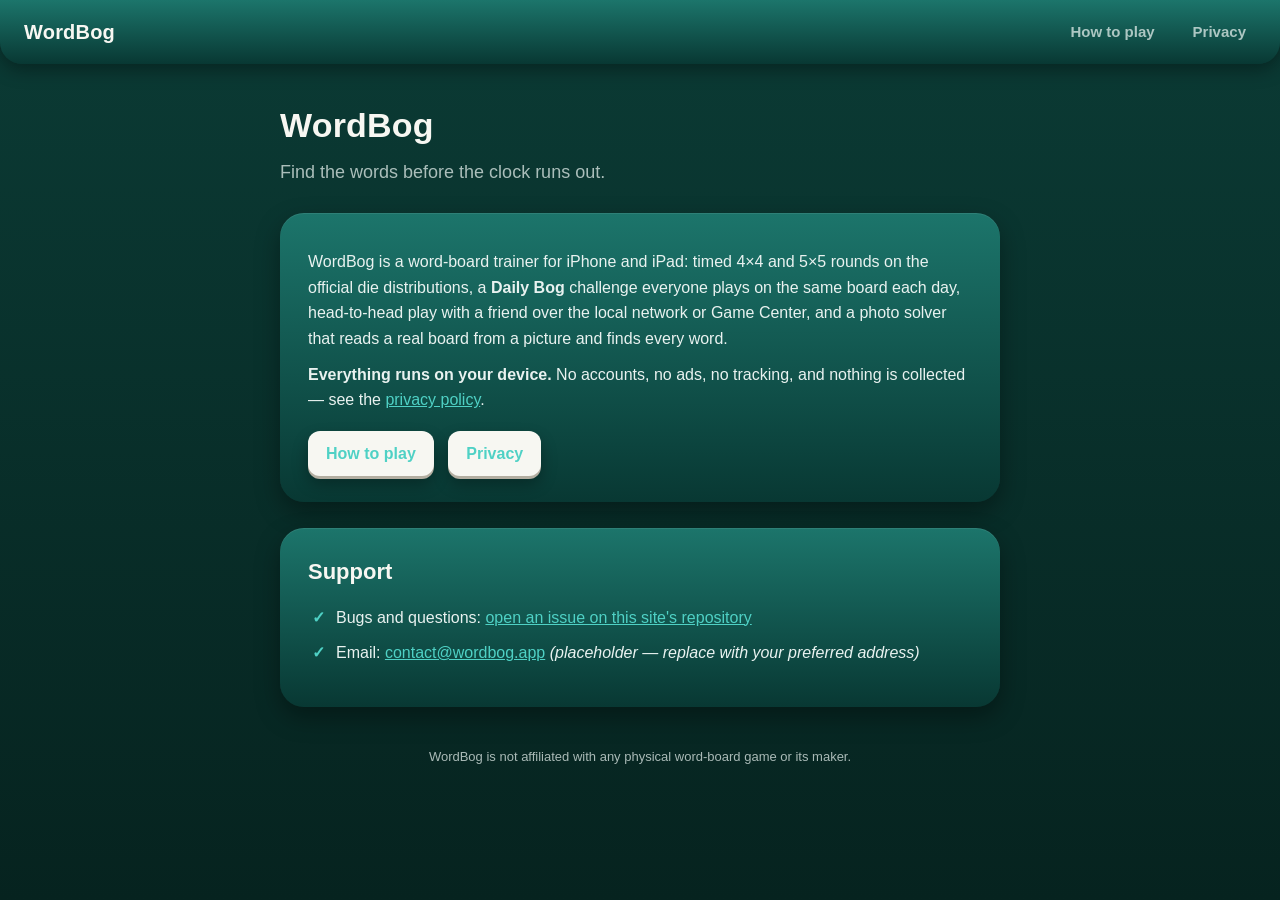
==== index.html @ 049b4d7b "Skin the site like the game; add How to Play page Hand-rolled HTML/CSS replacing the default Pages t" ====
<!DOCTYPE html>
<html lang="en">
<head>
<meta charset="utf-8">
<meta name="viewport" content="width=device-width, initial-scale=1">
<title>WordBog</title>
<meta name="description" content="WordBog is a word-board trainer for iPhone and iPad: timed rounds, a daily challenge everyone plays together, multiplayer, and a photo solver. Everything runs on-device.">
<link rel="stylesheet" href="style.css">
</head>
<body>
<nav>
  <a class="brand" href="index.html">WordBog</a>
  <a href="how-to-play.html">How to play</a>
  <a href="privacy.html">Privacy</a>
</nav>

<div class="wrap">
  <h1>WordBog</h1>
  <p class="tagline">Find the words before the clock runs out.</p>

  <div class="tray">
    <p>WordBog is a word-board trainer for iPhone and iPad: timed 4×4 and 5×5
    rounds on the official die distributions, a <strong>Daily Bog</strong>
    challenge everyone plays on the same board each day, head-to-head play
    with a friend over the local network or Game Center, and a photo solver
    that reads a real board from a picture and finds every word.</p>
    <p><strong>Everything runs on your device.</strong> No accounts, no ads,
    no tracking, and nothing is collected — see the
    <a href="privacy.html">privacy policy</a>.</p>
    <a class="btn" href="how-to-play.html">How to play</a>
    <a class="btn" href="privacy.html">Privacy</a>
  </div>

  <div class="tray">
    <h2>Support</h2>
    <ul class="checks">
      <li>Bugs and questions: <a href="https://github.com/gregnazario/wordbog-pages/issues">open an issue on this site's repository</a></li>
      <li>Email: <a href="mailto:contact@wordbog.app">contact@wordbog.app</a> <em>(placeholder — replace with your preferred address)</em></li>
    </ul>
  </div>

  <footer>
    <p>WordBog is not affiliated with any physical word-board game or its maker.</p>
  </footer>
</div>
</body>
</html>
---- style.css ----
/* WordBog site — skinned like the game: dark-teal board tray, cream dice,
   teal accent. Palette mirrored from the app (DieView/BoardTray/AccentColor). */
:root {
  --tray-top: #1c756b;
  --tray-bottom: #083833;
  --bg-top: #0b3b35;
  --bg-bottom: #06231f;
  --tile: #f7f7f2;
  --tile-edge: #b3aea1;
  --ink: #121a29;
  --text: #e9f2f0;
  --text-dim: rgba(233, 242, 240, 0.72);
  --accent: #008080;
  --accent-bright: #4fd1c5;
}

* { box-sizing: border-box; }

body {
  margin: 0;
  background: linear-gradient(180deg, var(--bg-top), var(--bg-bottom));
  color: var(--text);
  font-family: -apple-system, BlinkMacSystemFont, "Segoe UI", Roboto, Helvetica, Arial, sans-serif;
  line-height: 1.6;
  min-height: 100vh;
}

.wrap { max-width: 760px; margin: 0 auto; padding: 0 20px 64px; }

/* Nav — slim tray bar */
nav {
  background: linear-gradient(180deg, var(--tray-top), var(--tray-bottom));
  border-radius: 0 0 22px 22px;
  padding: 14px 24px;
  display: flex;
  align-items: center;
  gap: 18px;
  flex-wrap: wrap;
  box-shadow: 0 6px 18px rgba(0, 0, 0, 0.35);
}
nav .brand {
  font-weight: 800;
  font-size: 20px;
  letter-spacing: 0.2px;
  color: var(--tile);
  text-decoration: none;
  margin-right: auto;
}
nav a:not(.brand) {
  color: var(--text-dim);
  text-decoration: none;
  font-weight: 600;
  font-size: 15px;
  padding: 6px 10px;
  border-radius: 10px;
}
nav a:not(.brand):hover { color: var(--tile); background: rgba(255, 255, 255, 0.08); }

/* Dice card section container */
.tray {
  background: linear-gradient(180deg, var(--tray-top), var(--tray-bottom));
  border-radius: 24px;
  padding: 26px 28px;
  margin-top: 26px;
  box-shadow: 0 10px 24px rgba(0, 0, 0, 0.35), inset 0 1px 0 rgba(255, 255, 255, 0.08);
}
.tray h2 { margin: 0 0 10px; font-size: 22px; color: var(--tile); }
.tray p, .tray li { color: var(--text); }
.tray p { margin: 10px 0; }
.tray a { color: var(--accent-bright); }

/* Cream dice — letters, badges, chips */
.die {
  display: inline-flex;
  align-items: center;
  justify-content: center;
  min-width: 1.9em;
  height: 1.9em;
  padding: 0 0.3em;
  margin: 0 2px;
  background: var(--tile);
  color: var(--ink);
  border-radius: 7px;
  border: 1px solid var(--tile-edge);
  box-shadow: 0 2px 0 var(--tile-edge), 0 6px 10px rgba(0, 0, 0, 0.25);
  font-weight: 800;
  font-size: 0.95em;
  vertical-align: middle;
}
.die.qu { font-size: 0.8em; }

/* Example board */
.board {
  display: grid;
  grid-template-columns: repeat(4, 56px);
  gap: 8px;
  margin: 18px auto 6px;
  width: max-content;
  padding: 14px;
  border-radius: 16px;
  background: rgba(0, 0, 0, 0.22);
}
.board .die { width: 56px; height: 56px; font-size: 22px; margin: 0; }
.board .die.path {
  background: color-mix(in srgb, var(--tile) 72%, var(--accent) 28%);
  outline: 3px solid var(--accent-bright);
  outline-offset: -1px;
  transform: scale(1.06);
}
.board-caption { text-align: center; color: var(--text-dim); font-size: 14px; margin: 4px 0 0; }

/* Scoring chips */
.score-row { display: flex; flex-wrap: wrap; gap: 8px; margin: 12px 0 4px; }
.score-chip {
  background: var(--tile);
  color: var(--ink);
  border-radius: 12px;
  padding: 8px 12px;
  font-weight: 700;
  font-size: 15px;
  box-shadow: 0 2px 0 var(--tile-edge);
}
.score-chip span { color: var(--accent); font-weight: 800; }

footer {
  margin-top: 40px;
  color: var(--text-dim);
  font-size: 13px;
  text-align: center;
}
footer a { color: var(--text-dim); }

h1 {
  font-size: 34px;
  margin: 34px 0 6px;
  color: var(--tile);
  letter-spacing: 0.2px;
}
.tagline { color: var(--text-dim); margin: 0 0 8px; font-size: 18px; }

ul.checks { list-style: none; padding: 0; margin: 10px 0; }
ul.checks li { padding: 5px 0 5px 28px; position: relative; }
ul.checks li::before {
  content: "✓";
  position: absolute;
  left: 4px;
  color: var(--accent-bright);
  font-weight: 800;
}

.btn {
  display: inline-block;
  background: var(--tile);
  color: var(--accent);
  font-weight: 800;
  text-decoration: none;
  padding: 10px 18px;
  border-radius: 12px;
  box-shadow: 0 3px 0 var(--tile-edge), 0 8px 16px rgba(0, 0, 0, 0.3);
  margin: 8px 10px 0 0;
}
.btn:hover { filter: brightness(1.04); }
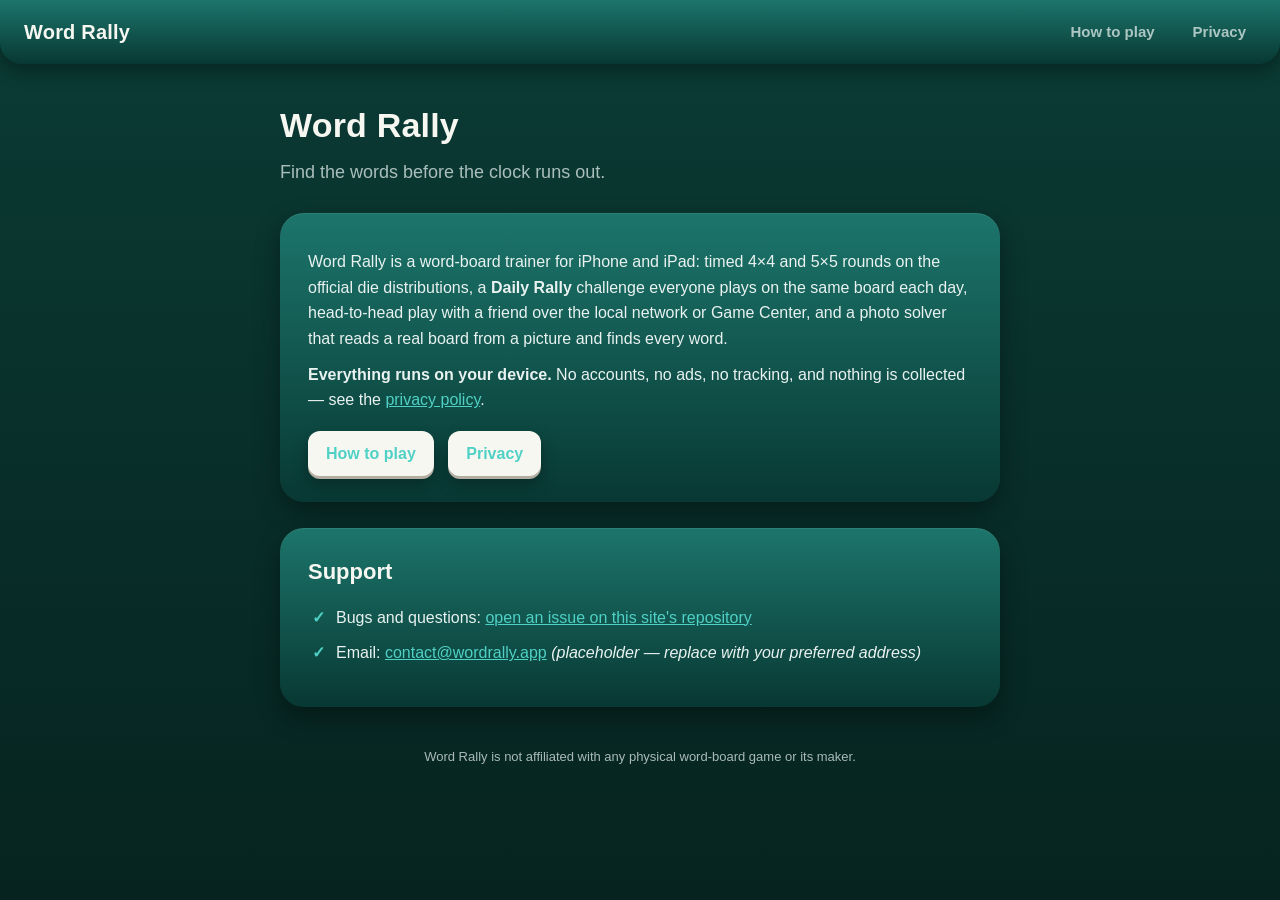
==== commit 86576191: "feat: rebrand site as Word Rally All pages (index/how-to-play/privacy/replay) renamed, handoff schem" ====
--- a/index.html
+++ b/index.html
@@ -3,24 +3,25 @@
 <head>
 <meta charset="utf-8">
 <meta name="viewport" content="width=device-width, initial-scale=1">
-<title>WordBog</title>
-<meta name="description" content="WordBog is a word-board trainer for iPhone and iPad: timed rounds, a daily challenge everyone plays together, multiplayer, and a photo solver. Everything runs on-device.">
+<title>Word Rally</title>
+<meta name="description" content="Word Rally is a word-board trainer for iPhone and iPad: timed rounds, a daily challenge everyone plays together, multiplayer, and a photo solver. Everything runs on-device.">
 <link rel="stylesheet" href="style.css">
+<link rel="icon" type="image/svg+xml" href="favicon.svg">
 </head>
 <body>
 <nav>
-  <a class="brand" href="index.html">WordBog</a>
+  <a class="brand" href="index.html">Word Rally</a>
   <a href="how-to-play.html">How to play</a>
   <a href="privacy.html">Privacy</a>
 </nav>
 
 <div class="wrap">
-  <h1>WordBog</h1>
+  <h1>Word Rally</h1>
   <p class="tagline">Find the words before the clock runs out.</p>
 
   <div class="tray">
-    <p>WordBog is a word-board trainer for iPhone and iPad: timed 4×4 and 5×5
-    rounds on the official die distributions, a <strong>Daily Bog</strong>
+    <p>Word Rally is a word-board trainer for iPhone and iPad: timed 4×4 and 5×5
+    rounds on the official die distributions, a <strong>Daily Rally</strong>
     challenge everyone plays on the same board each day, head-to-head play
     with a friend over the local network or Game Center, and a photo solver
     that reads a real board from a picture and finds every word.</p>
@@ -35,12 +36,12 @@
     <h2>Support</h2>
     <ul class="checks">
       <li>Bugs and questions: <a href="https://github.com/gregnazario/wordbog-pages/issues">open an issue on this site's repository</a></li>
-      <li>Email: <a href="mailto:contact@wordbog.app">contact@wordbog.app</a> <em>(placeholder — replace with your preferred address)</em></li>
+      <li>Email: <a href="mailto:contact@wordrally.app">contact@wordrally.app</a> <em>(placeholder — replace with your preferred address)</em></li>
     </ul>
   </div>
 
   <footer>
-    <p>WordBog is not affiliated with any physical word-board game or its maker.</p>
+    <p>Word Rally is not affiliated with any physical word-board game or its maker.</p>
   </footer>
 </div>
 </body>
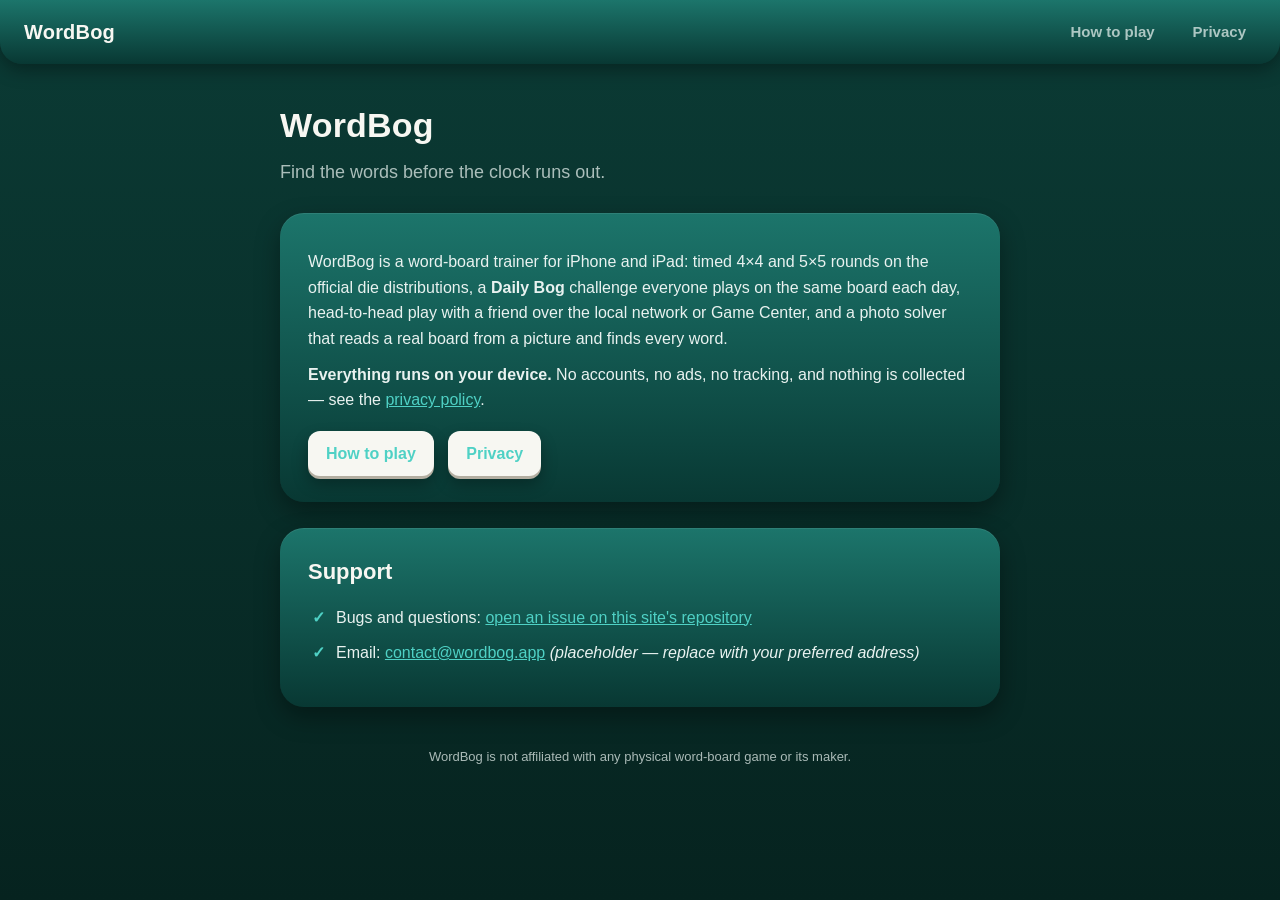
==== commit c6a41473: "Revert "feat: rebrand site as Word Rally" This reverts commit 86576191a9d670a9a5b5153fc171a918402e54" ====
--- a/index.html
+++ b/index.html
@@ -3,25 +3,25 @@
 <head>
 <meta charset="utf-8">
 <meta name="viewport" content="width=device-width, initial-scale=1">
-<title>Word Rally</title>
-<meta name="description" content="Word Rally is a word-board trainer for iPhone and iPad: timed rounds, a daily challenge everyone plays together, multiplayer, and a photo solver. Everything runs on-device.">
+<title>WordBog</title>
+<meta name="description" content="WordBog is a word-board trainer for iPhone and iPad: timed rounds, a daily challenge everyone plays together, multiplayer, and a photo solver. Everything runs on-device.">
 <link rel="stylesheet" href="style.css">
 <link rel="icon" type="image/svg+xml" href="favicon.svg">
 </head>
 <body>
 <nav>
-  <a class="brand" href="index.html">Word Rally</a>
+  <a class="brand" href="index.html">WordBog</a>
   <a href="how-to-play.html">How to play</a>
   <a href="privacy.html">Privacy</a>
 </nav>
 
 <div class="wrap">
-  <h1>Word Rally</h1>
+  <h1>WordBog</h1>
   <p class="tagline">Find the words before the clock runs out.</p>
 
   <div class="tray">
-    <p>Word Rally is a word-board trainer for iPhone and iPad: timed 4×4 and 5×5
-    rounds on the official die distributions, a <strong>Daily Rally</strong>
+    <p>WordBog is a word-board trainer for iPhone and iPad: timed 4×4 and 5×5
+    rounds on the official die distributions, a <strong>Daily Bog</strong>
     challenge everyone plays on the same board each day, head-to-head play
     with a friend over the local network or Game Center, and a photo solver
     that reads a real board from a picture and finds every word.</p>
@@ -36,12 +36,12 @@
     <h2>Support</h2>
     <ul class="checks">
       <li>Bugs and questions: <a href="https://github.com/gregnazario/wordbog-pages/issues">open an issue on this site's repository</a></li>
-      <li>Email: <a href="mailto:contact@wordrally.app">contact@wordrally.app</a> <em>(placeholder — replace with your preferred address)</em></li>
+      <li>Email: <a href="mailto:contact@wordbog.app">contact@wordbog.app</a> <em>(placeholder — replace with your preferred address)</em></li>
     </ul>
   </div>
 
   <footer>
-    <p>Word Rally is not affiliated with any physical word-board game or its maker.</p>
+    <p>WordBog is not affiliated with any physical word-board game or its maker.</p>
   </footer>
 </div>
 </body>
